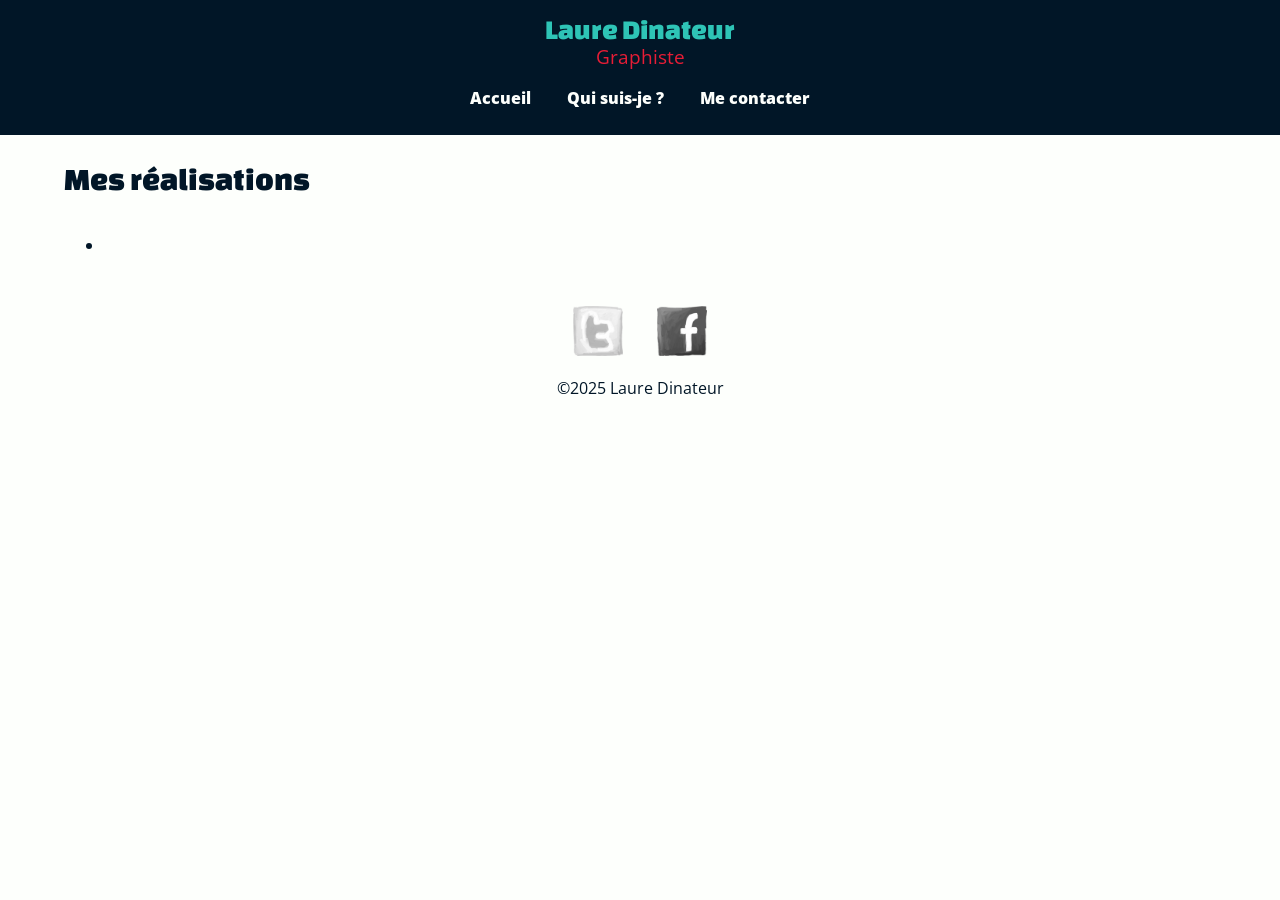
==== index.html @ f14798c4 "ajout page index.html" ====
<!DOCTYPE html>
<html lang="fr">
<head>
    <!-- Encodage des caractères de la page -->
    <meta charset="utf-8">
    <!-- Ajuste la taille de la page aux différents appareils : pc, mobiles, tablettes -->
    <meta name="viewport" content="width=device-width, initial-scale=1, shrink-to-fit=no">
    <!-- Titre de la page. Visible dans l'onglet du navigateur -->
    <title>Laure Dinateur - Graphiste</title>
    <!-- Auteur -->
    <meta name="author" content="Laure Dinateur">
    <!-- Icône de base du site : FAVICON -->
    <link rel="icon" type="image/x-icon" href="favicon.ico">
    <!-- CSS -->
    <link rel="stylesheet" href="css/main.css">
</head>
<body class="page-accueil">
<header>
    <a href="index.html" class="logo">
        <div class="nom">Laure Dinateur</div>
        <div class="metier">Graphiste</div>
    </a>
    <nav>
        <ul>
            <li class="hide actif"><a href="index.html">Accueil</a></li>
            <li><a href="">Qui suis-je ?</a></li>
            <li ><a href="contact.html">Me contacter</a></li>
        </ul>
    </nav>
</header>
<main>
    <h1>Mes réalisations</h1>
    <!-- ul>li>a>figure>img+figcaption -->
    <ul>
        <li><a href="">
            <figure><img src="" alt="">
                <figcaption></figcaption>
            </figure>
        </a></li>
    </ul>
</main>
<footer>
    <nav>
        <ul>
            <li>
                <a href="https://twitter.com/lauredi" target="_blank">
                    <img src="img/twitter-draw.png" alt="Ouvrir mon Twitter">
                </a>
            </li>
            <li>
                <a href="https://www.facebook.com/laure.dinateur" target="_blank">
                    <img src="img/facebook-draw.png" alt="Ouvrir mon Facebook">
                </a>
            </li>
        </ul>
    </nav>
    <div>&copy;2025 Laure Dinateur</div>
</footer>
</body>
</html>
---- css/main.css ----
/* changa-one-regular - latin */
@font-face {
    font-display: swap; /* Check https://developer.mozilla.org/en-US/docs/Web/CSS/@font-face/font-display for other options. */
    font-family: 'Changa One';
    font-style: normal;
    font-weight: 400;
    src: url('../fonts/changa-one-v20-latin-regular.woff2') format('woff2'); /* Chrome 36+, Opera 23+, Firefox 39+, Safari 12+, iOS 10+ */
}
/* open-sans-regular - latin */
@font-face {
    font-display: swap; /* Check https://developer.mozilla.org/en-US/docs/Web/CSS/@font-face/font-display for other options. */
    font-family: 'Open Sans';
    font-style: normal;
    font-weight: 400;
    src: url('../fonts/open-sans-v40-latin-regular.woff2') format('woff2'); /* Chrome 36+, Opera 23+, Firefox 39+, Safari 12+, iOS 10+ */
}

/* open-sans-italic - latin */
@font-face {
    font-display: swap; /* Check https://developer.mozilla.org/en-US/docs/Web/CSS/@font-face/font-display for other options. */
    font-family: 'Open Sans';
    font-style: italic;
    font-weight: 400;
    src: url('../fonts/open-sans-v40-latin-italic.woff2') format('woff2'); /* Chrome 36+, Opera 23+, Firefox 39+, Safari 12+, iOS 10+ */
}

/* open-sans-800 - latin */
@font-face {
    font-display: swap; /* Check https://developer.mozilla.org/en-US/docs/Web/CSS/@font-face/font-display for other options. */
    font-family: 'Open Sans';
    font-style: normal;
    font-weight: 800;
    src: url('../fonts/open-sans-v40-latin-800.woff2') format('woff2'); /* Chrome 36+, Opera 23+, Firefox 39+, Safari 12+, iOS 10+ */
}

* {
    box-sizing: border-box;
}

body {
    background-color: #fdfffc;
    color: #011627;
    font-size: 100%;
    line-height: 1.4;
    font-family: "Open Sans", sans-serif;
    font-weight: 400;
    margin: 0;
}

h1,
h2,
h3,
.nom {
    font-family: "Changa One", cursive;
    font-weight: 400;
}

h1 {
    font-size: 2rem;
    margin-bottom: 1em;
}

h2 {
    font-size: 1.5rem;
    margin-bottom: .75em;
}

p {
    line-height: 1.5;
}

a {
    color: #e71d36 ;
    text-decoration: none;
}

/* Entête du site et menu */
header {
    background-color: #011627;
    padding: 10px;
}

header .logo {
    text-align: center;
}

header .logo .nom {
    color: #2EC4B6;
    font-size: 1.75rem;
}

header .logo .metier {
    font-size: 1.2rem;
    margin-top: -5px;
}

header nav {
    text-align: center;
}

header nav ul {
    list-style-type: none; /* Supprime les puces */
    padding: 0; /* Supprimer la marge intérieure de gauche */
}

header nav li {
    display: inline-block;
    margin: 0 1em;
}

header nav ul li.accueil {
    display: none;
}

header nav a {
    color: #fdfffc;
    font-weight: 800;
}

header nav a:hover,
header nav a.actif {
    color: #2EC4B6;
}

/* Contenu principal */
main {
    padding: 0 5%;
}

/* Pied de page */
footer {
    text-align: center;
    margin: 50px 0;
}

footer nav ul {
    list-style-type: none;
    padding: 0;
}

footer nav li {
    display: inline-block;
    margin: 0 15px;
}

footer nav img {
    max-height: 50px;
    filter: grayscale(100%);
    transition: all 1s;
    animation: battements 1s infinite;
}

footer nav img:hover {
    filter: grayscale(0);
}

@keyframes battements {
    0% {
        transform: scale(1);
    }
    50% {
        transform: scale(1.1) rotate(-20deg);
    }
    100% {
        transform: scale(1);
    }
}
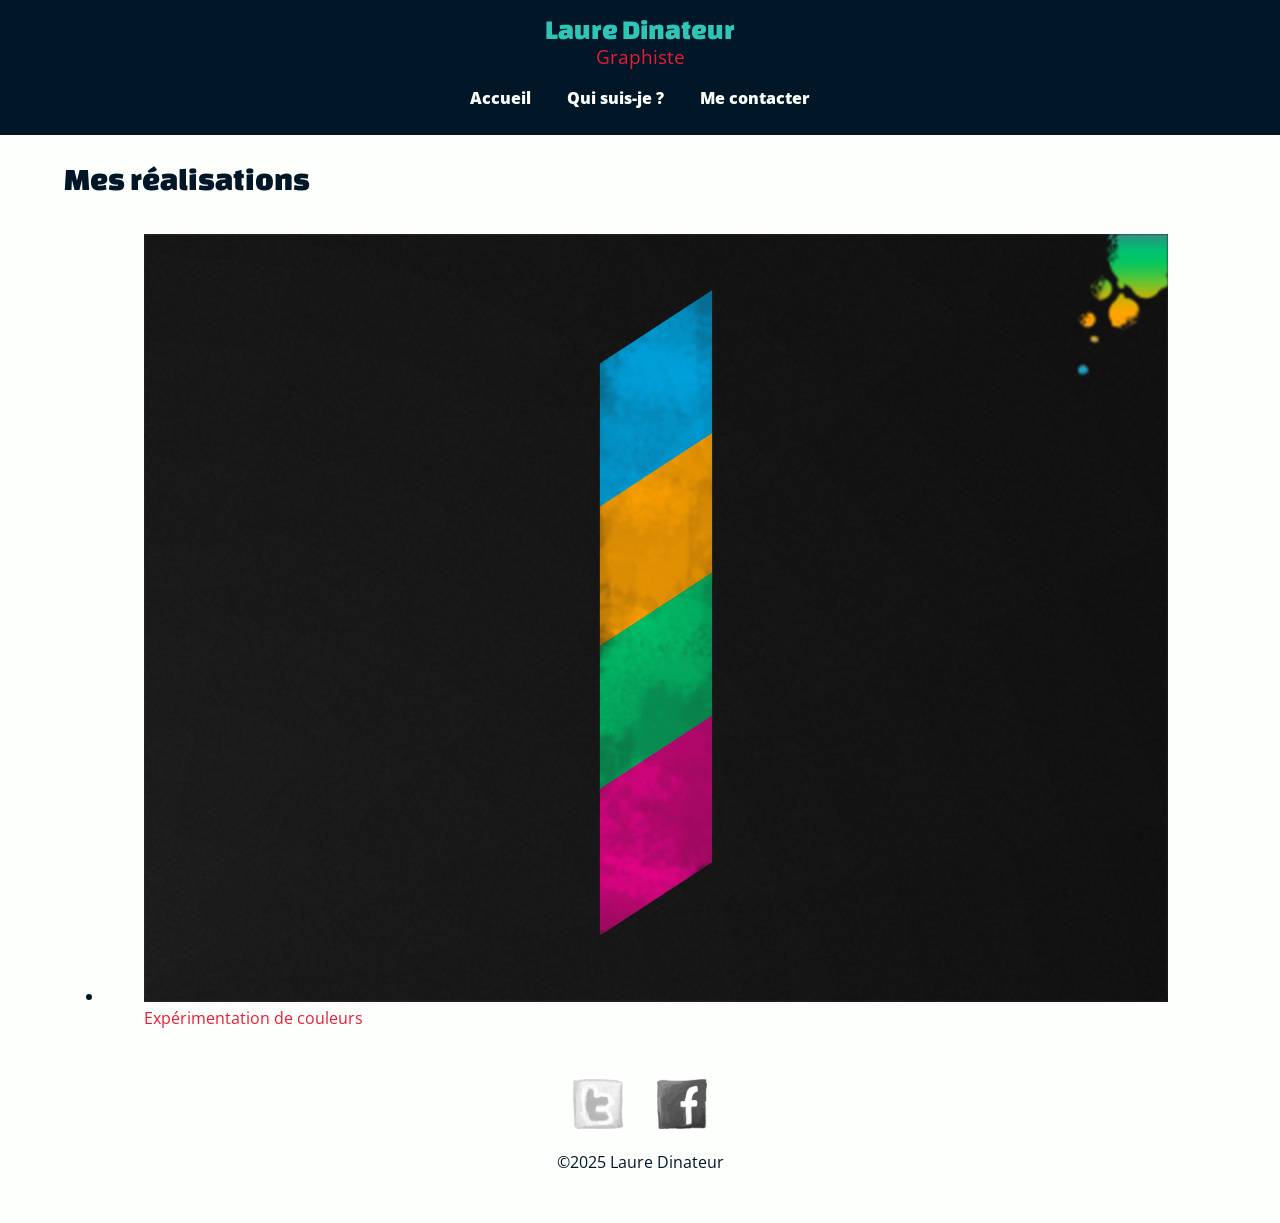
==== commit b0e8a5a4: "ajout 1er tableau" ====
--- a/index.html
+++ b/index.html
@@ -32,11 +32,14 @@
     <h1>Mes réalisations</h1>
     <!-- ul>li>a>figure>img+figcaption -->
     <ul>
-        <li><a href="">
-            <figure><img src="" alt="">
-                <figcaption></figcaption>
-            </figure>
-        </a></li>
+        <li>
+            <a href="img/numbers-01.jpg">
+                <figure>
+                    <img src="img/numbers-01.jpg" alt="Tableau le chiffre 1">
+                    <figcaption>Expérimentation de couleurs</figcaption>
+                </figure>
+            </a>
+        </li>
     </ul>
 </main>
 <footer>
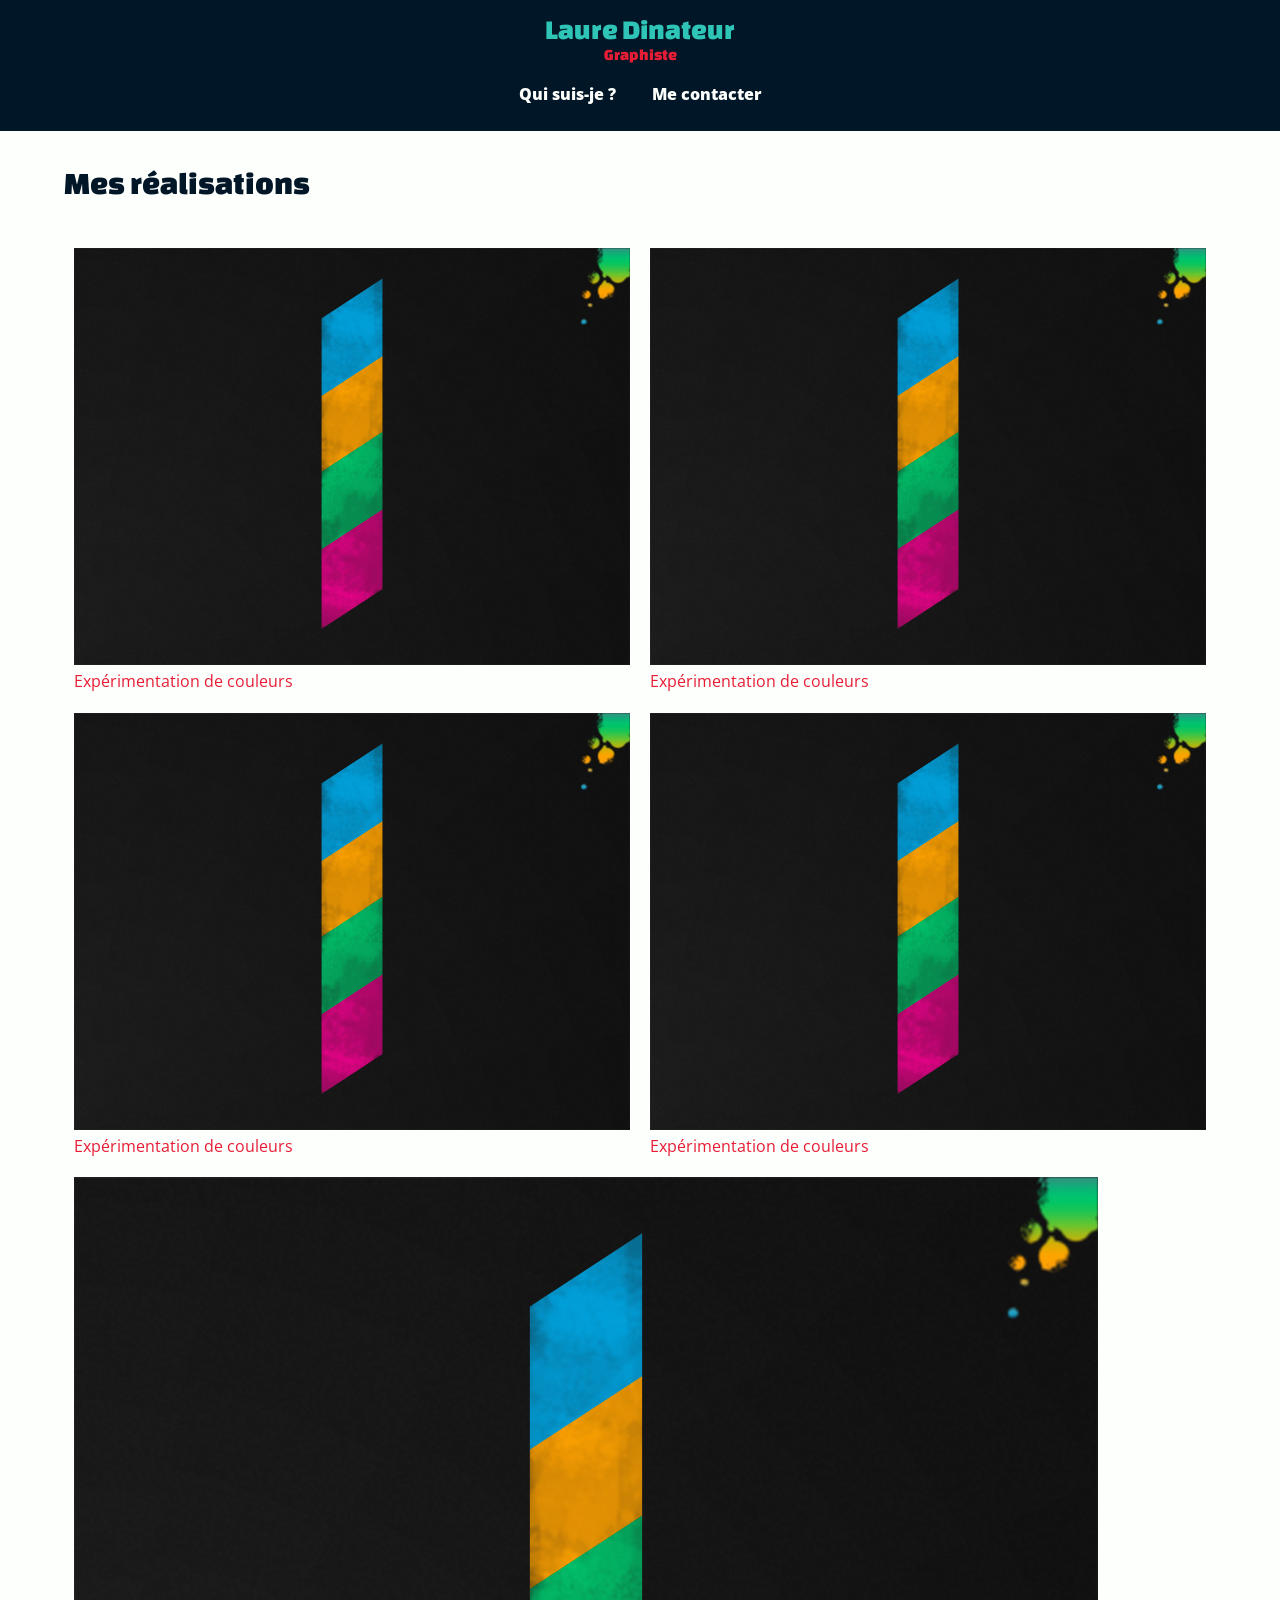
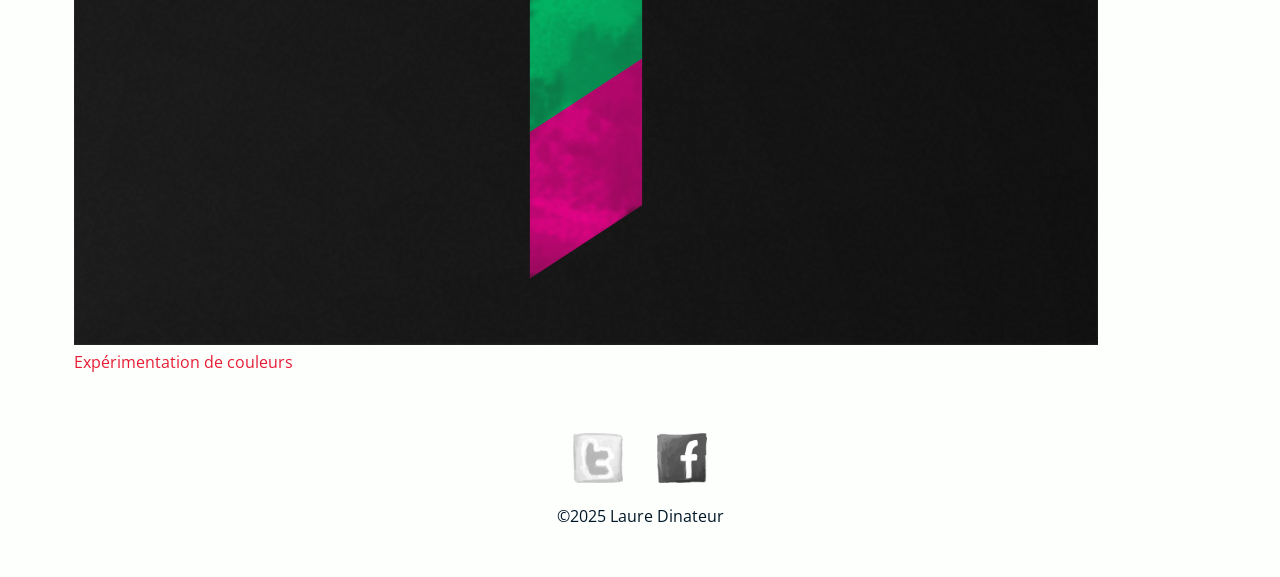
==== commit 7c45fee5: "ajout flex" ====
--- a/index.html
+++ b/index.html
@@ -31,7 +31,39 @@
 <main>
     <h1>Mes réalisations</h1>
     <!-- ul>li>a>figure>img+figcaption -->
-    <ul>
+    <ul class="realisations">
+        <li>
+            <a href="img/numbers-01.jpg">
+                <figure>
+                    <img src="img/numbers-01.jpg" alt="Tableau le chiffre 1">
+                    <figcaption>Expérimentation de couleurs</figcaption>
+                </figure>
+            </a>
+        </li>
+        <li>
+            <a href="img/numbers-01.jpg">
+                <figure>
+                    <img src="img/numbers-01.jpg" alt="Tableau le chiffre 1">
+                    <figcaption>Expérimentation de couleurs</figcaption>
+                </figure>
+            </a>
+        </li>
+        <li>
+            <a href="img/numbers-01.jpg">
+                <figure>
+                    <img src="img/numbers-01.jpg" alt="Tableau le chiffre 1">
+                    <figcaption>Expérimentation de couleurs</figcaption>
+                </figure>
+            </a>
+        </li>
+        <li>
+            <a href="img/numbers-01.jpg">
+                <figure>
+                    <img src="img/numbers-01.jpg" alt="Tableau le chiffre 1">
+                    <figcaption>Expérimentation de couleurs</figcaption>
+                </figure>
+            </a>
+        </li>
         <li>
             <a href="img/numbers-01.jpg">
                 <figure>
--- a/css/main.css
+++ b/css/main.css
@@ -6,6 +6,7 @@
     font-weight: 400;
     src: url('../fonts/changa-one-v20-latin-regular.woff2') format('woff2'); /* Chrome 36+, Opera 23+, Firefox 39+, Safari 12+, iOS 10+ */
 }
+
 /* open-sans-regular - latin */
 @font-face {
     font-display: swap; /* Check https://developer.mozilla.org/en-US/docs/Web/CSS/@font-face/font-display for other options. */
@@ -40,17 +41,23 @@
 body {
     background-color: #fdfffc;
     color: #011627;
-    font-size: 100%;
+    font-size: 1rem;
     line-height: 1.4;
     font-family: "Open Sans", sans-serif;
     font-weight: 400;
+    padding: 0;
     margin: 0;
+}
+
+img {
+    max-width: 100%;
+    height: auto;
 }
 
 h1,
 h2,
 h3,
-.nom {
+.logo {
     font-family: "Changa One", cursive;
     font-weight: 400;
 }
@@ -74,95 +81,172 @@
     text-decoration: none;
 }
 
-/* Entête du site et menu */
+/* Header */
 header {
     background-color: #011627;
     padding: 10px;
+    margin-bottom: 30px;
 }
 
 header .logo {
     text-align: center;
 }
 
-header .logo .nom {
-    color: #2EC4B6;
+header .nom {
+    color: #2ec4b6;
     font-size: 1.75rem;
 }
 
-header .logo .metier {
-    font-size: 1.2rem;
+header .metier {
     margin-top: -5px;
 }
 
+/* Menu navigation */
 header nav {
     text-align: center;
 }
 
 header nav ul {
-    list-style-type: none; /* Supprime les puces */
-    padding: 0; /* Supprimer la marge intérieure de gauche */
-}
-
-header nav li {
+    list-style-type: none;
+    padding: 0;
+}
+
+header nav ul li {
     display: inline-block;
     margin: 0 1em;
 }
 
-header nav ul li.accueil {
+header nav ul .hide {
     display: none;
 }
 
-header nav a {
+header nav ul li a {
     color: #fdfffc;
     font-weight: 800;
 }
 
-header nav a:hover,
-header nav a.actif {
-    color: #2EC4B6;
+/* Liens survolés et actifs en bleu */
+header nav ul li a:hover,
+header nav ul li.actif a
+{
+    color: #2ec4b6;
 }
 
 /* Contenu principal */
 main {
-    padding: 0 5%;
-}
-
-/* Pied de page */
+    padding: 0 5%; /* 5% à gauche et à droite */
+}
+
+/* Pied de page du site */
 footer {
     text-align: center;
-    margin: 50px 0;
+    margin: 50px 0; /* 50px en haut et en bas */
 }
 
 footer nav ul {
-    list-style-type: none;
-    padding: 0;
-}
-
-footer nav li {
+    list-style-type: none; /* On enlève les puces */
+    padding: 0; /* On enlève les marges intérieures */
+}
+
+footer nav ul li {
     display: inline-block;
     margin: 0 15px;
 }
 
-footer nav img {
-    max-height: 50px;
+footer nav ul li img {
+    width: 50px;
+    height: 50px;
     filter: grayscale(100%);
     transition: all 1s;
-    animation: battements 1s infinite;
-}
-
-footer nav img:hover {
+    animation: beat 1s infinite;
+}
+
+footer nav ul li img:hover {
     filter: grayscale(0);
-}
-
-@keyframes battements {
+    transform: rotate(-10deg);
+}
+
+/* Simule un battement de coeur */
+@keyframes beat {
     0% {
         transform: scale(1);
     }
     50% {
-        transform: scale(1.1) rotate(-20deg);
+        transform: scale(1.1);
     }
     100% {
         transform: scale(1);
     }
 }
 
+/* Page contact */
+.page-contact ul.contacts {
+    list-style-type: none;
+}
+
+.page-contact ul.contacts li {
+    margin-bottom: .5em;
+}
+
+.page-contact ul.contacts a {
+    padding-left: 30px;
+    background-image: url("../img/phone.png");
+    background-repeat: no-repeat;
+    background-size: 20px 20px; /* largeur hauteur */
+    background-position: 0 2px; /* position horizontale verticale */
+}
+
+/* Lien qui commence par "mailto" */
+.page-contact ul.contacts a[href^="mailto"] {
+    background-image: url("../img/mail.png");
+}
+
+/* Lien qui contient "twitter" */
+.page-contact ul.contacts a[href*="twitter"] {
+    background-image: url("../img/twitter.png");
+}
+
+/* Lien qui contient "facebook" */
+.page-contact ul.contacts a[href*="facebook"] {
+    background-image: url("../img/facebook.png");
+}
+
+/* Page accueil */
+
+/* Conteneur Flexbox */
+.page-accueil .realisations {
+    list-style-type: none;
+    padding: 0;
+    margin: 0;
+    display: flex; /* Acrive le Flexbox */
+    flex-wrap: wrap; /* Les éléments passent à la ligne si besoin */
+}
+
+/* Les éléments du conteneur Flexbox */
+.page-accueil .realisations li {
+    flex-basis: 50%; /* Largeur de base 50% */
+    flex-grow: 2; /* Prend 2 fois plus de place */
+    padding: 10px;
+}
+
+.page-accueil .realisations figure {
+    margin: 0;
+}
+
+
+
+
+
+
+
+
+
+
+
+
+
+
+
+
+
+
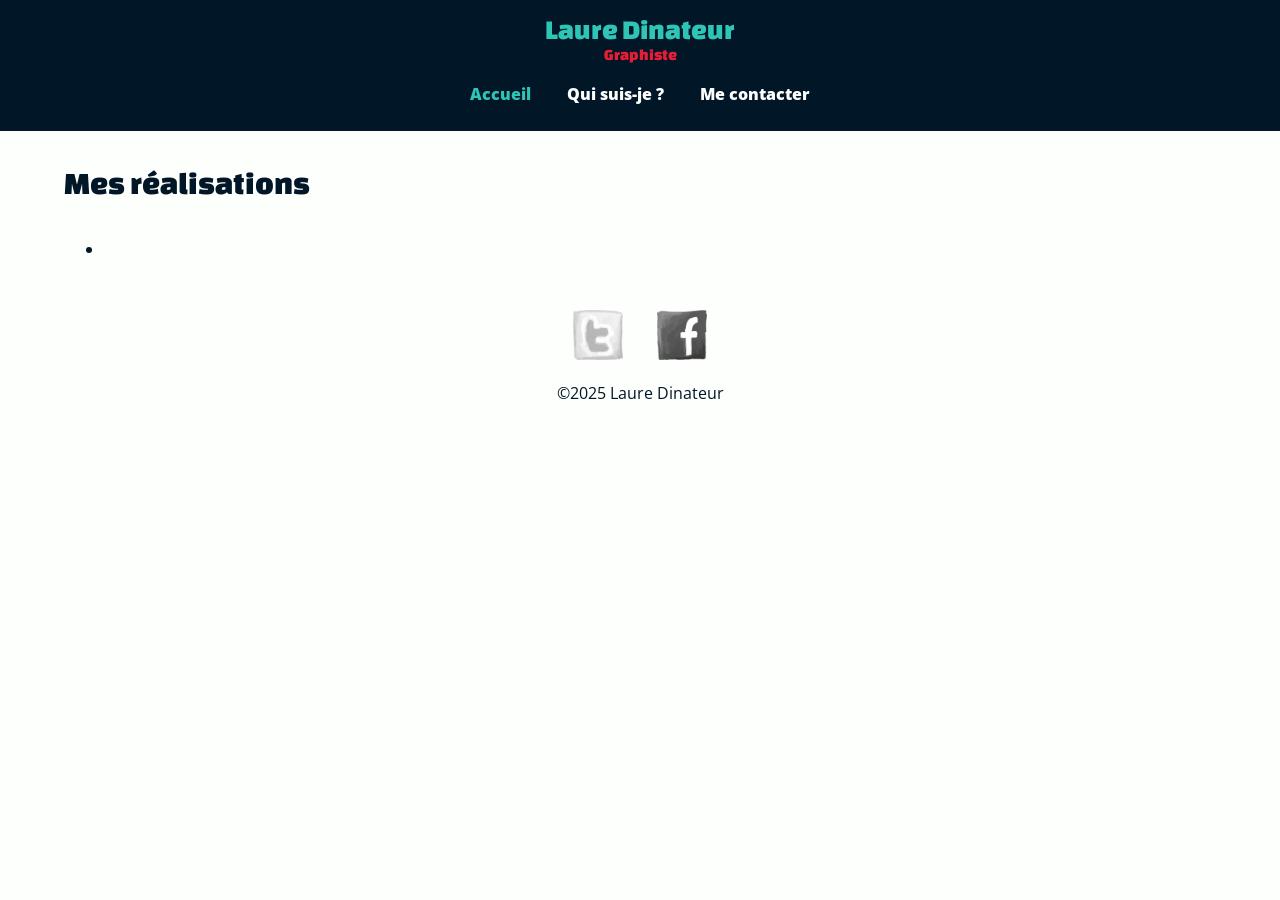
==== commit b77918ed: "création index et ajout tableaux" ====
--- a/index.html
+++ b/index.html
@@ -4,7 +4,8 @@
     <!-- Encodage des caractères de la page -->
     <meta charset="utf-8">
     <!-- Ajuste la taille de la page aux différents appareils : pc, mobiles, tablettes -->
-    <meta name="viewport" content="width=device-width, initial-scale=1, shrink-to-fit=no">
+    <meta name="viewport"
+          content="width=device-width, initial-scale=1, shrink-to-fit=no">
     <!-- Titre de la page. Visible dans l'onglet du navigateur -->
     <title>Laure Dinateur - Graphiste</title>
     <!-- Auteur -->
@@ -14,65 +15,35 @@
     <!-- CSS -->
     <link rel="stylesheet" href="css/main.css">
 </head>
-<body class="page-accueil">
+<body>
 <header>
     <a href="index.html" class="logo">
         <div class="nom">Laure Dinateur</div>
         <div class="metier">Graphiste</div>
     </a>
     <nav>
+        <!-- ul>li*3>a -->
         <ul>
-            <li class="hide actif"><a href="index.html">Accueil</a></li>
-            <li><a href="">Qui suis-je ?</a></li>
-            <li ><a href="contact.html">Me contacter</a></li>
+            <li class="accueil actif"><a href="index.html">Accueil</a></li>
+            <li><a href="informations.html">Qui suis-je ?</a></li>
+            <li><a href="contact.html">Me contacter</a></li>
         </ul>
     </nav>
 </header>
 <main>
     <h1>Mes réalisations</h1>
     <!-- ul>li>a>figure>img+figcaption -->
-    <ul class="realisations">
+    <ul>
         <li>
-            <a href="img/numbers-01.jpg">
+            <a href="">
                 <figure>
-                    <img src="img/numbers-01.jpg" alt="Tableau le chiffre 1">
-                    <figcaption>Expérimentation de couleurs</figcaption>
-                </figure>
-            </a>
-        </li>
-        <li>
-            <a href="img/numbers-01.jpg">
-                <figure>
-                    <img src="img/numbers-01.jpg" alt="Tableau le chiffre 1">
-                    <figcaption>Expérimentation de couleurs</figcaption>
-                </figure>
-            </a>
-        </li>
-        <li>
-            <a href="img/numbers-01.jpg">
-                <figure>
-                    <img src="img/numbers-01.jpg" alt="Tableau le chiffre 1">
-                    <figcaption>Expérimentation de couleurs</figcaption>
-                </figure>
-            </a>
-        </li>
-        <li>
-            <a href="img/numbers-01.jpg">
-                <figure>
-                    <img src="img/numbers-01.jpg" alt="Tableau le chiffre 1">
-                    <figcaption>Expérimentation de couleurs</figcaption>
-                </figure>
-            </a>
-        </li>
-        <li>
-            <a href="img/numbers-01.jpg">
-                <figure>
-                    <img src="img/numbers-01.jpg" alt="Tableau le chiffre 1">
-                    <figcaption>Expérimentation de couleurs</figcaption>
+                    <img src="" alt="">
+                    <figcaption></figcaption>
                 </figure>
             </a>
         </li>
     </ul>
+
 </main>
 <footer>
     <nav>
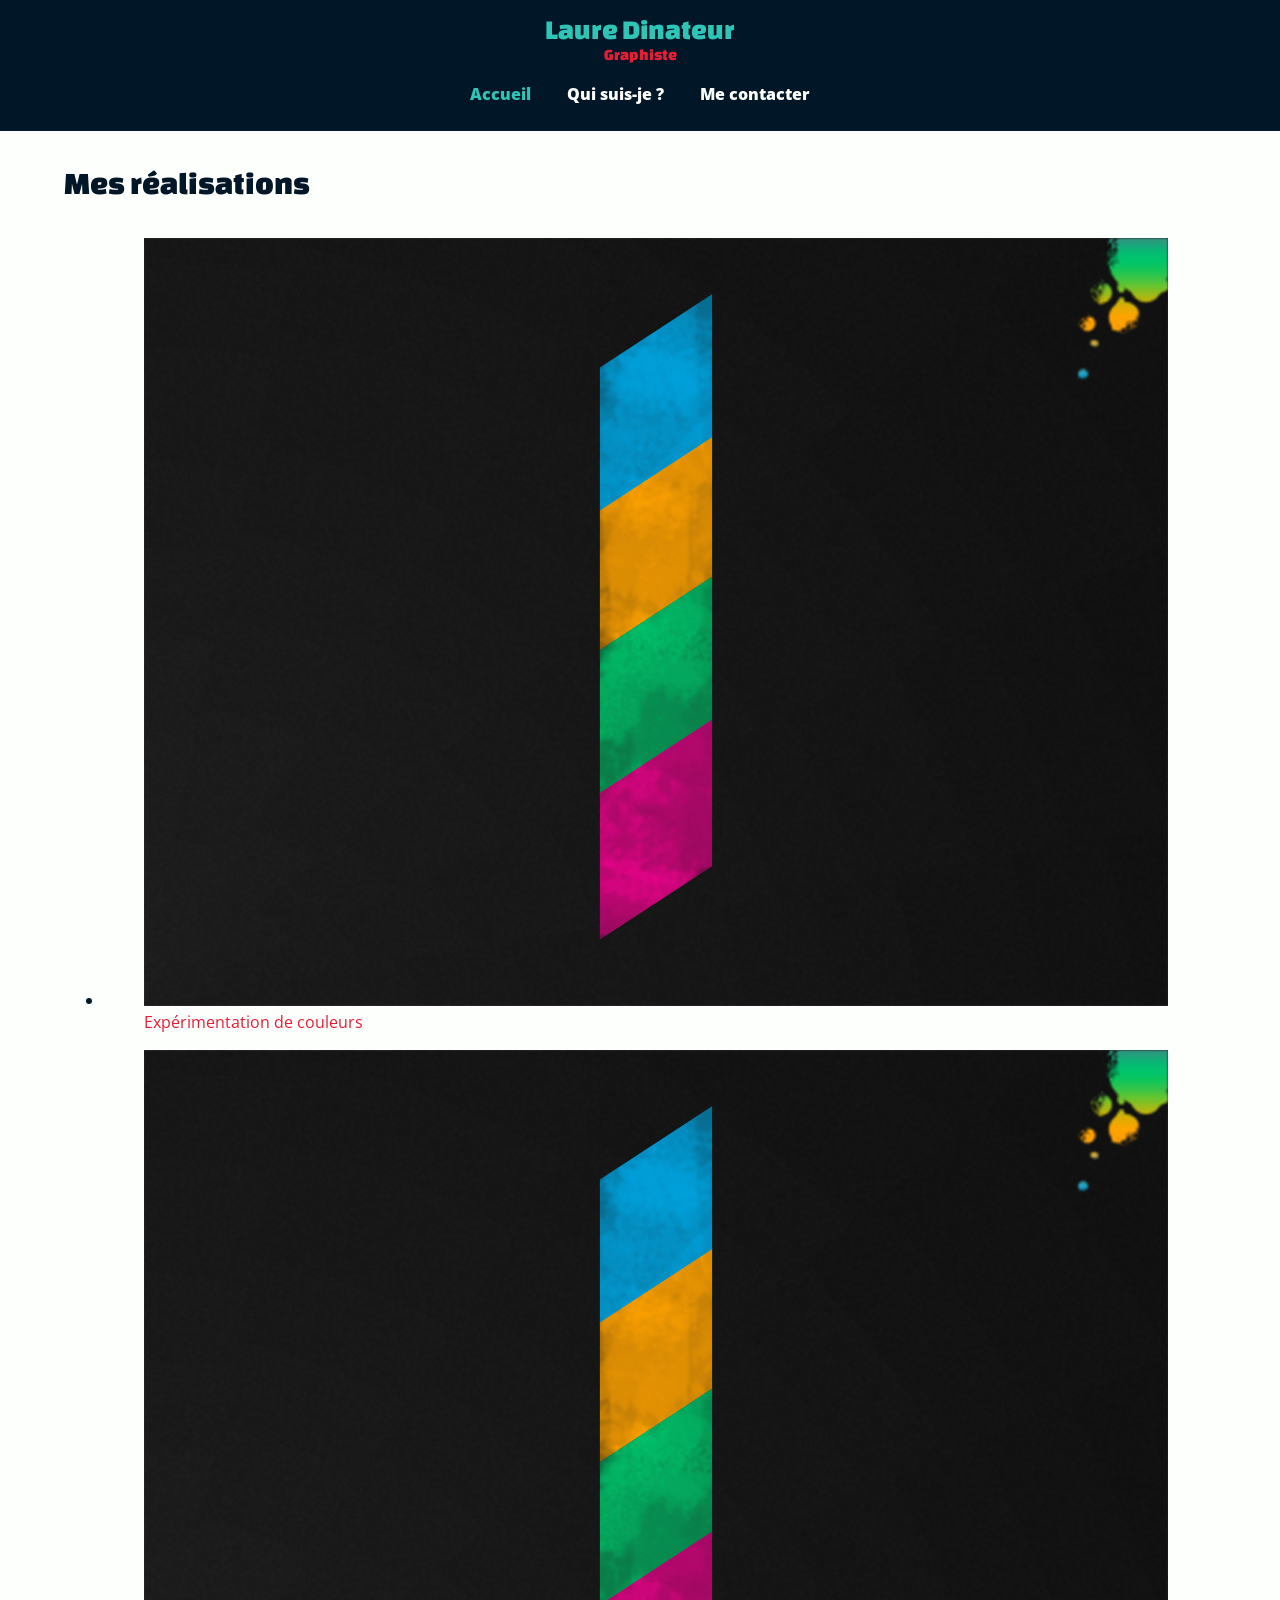
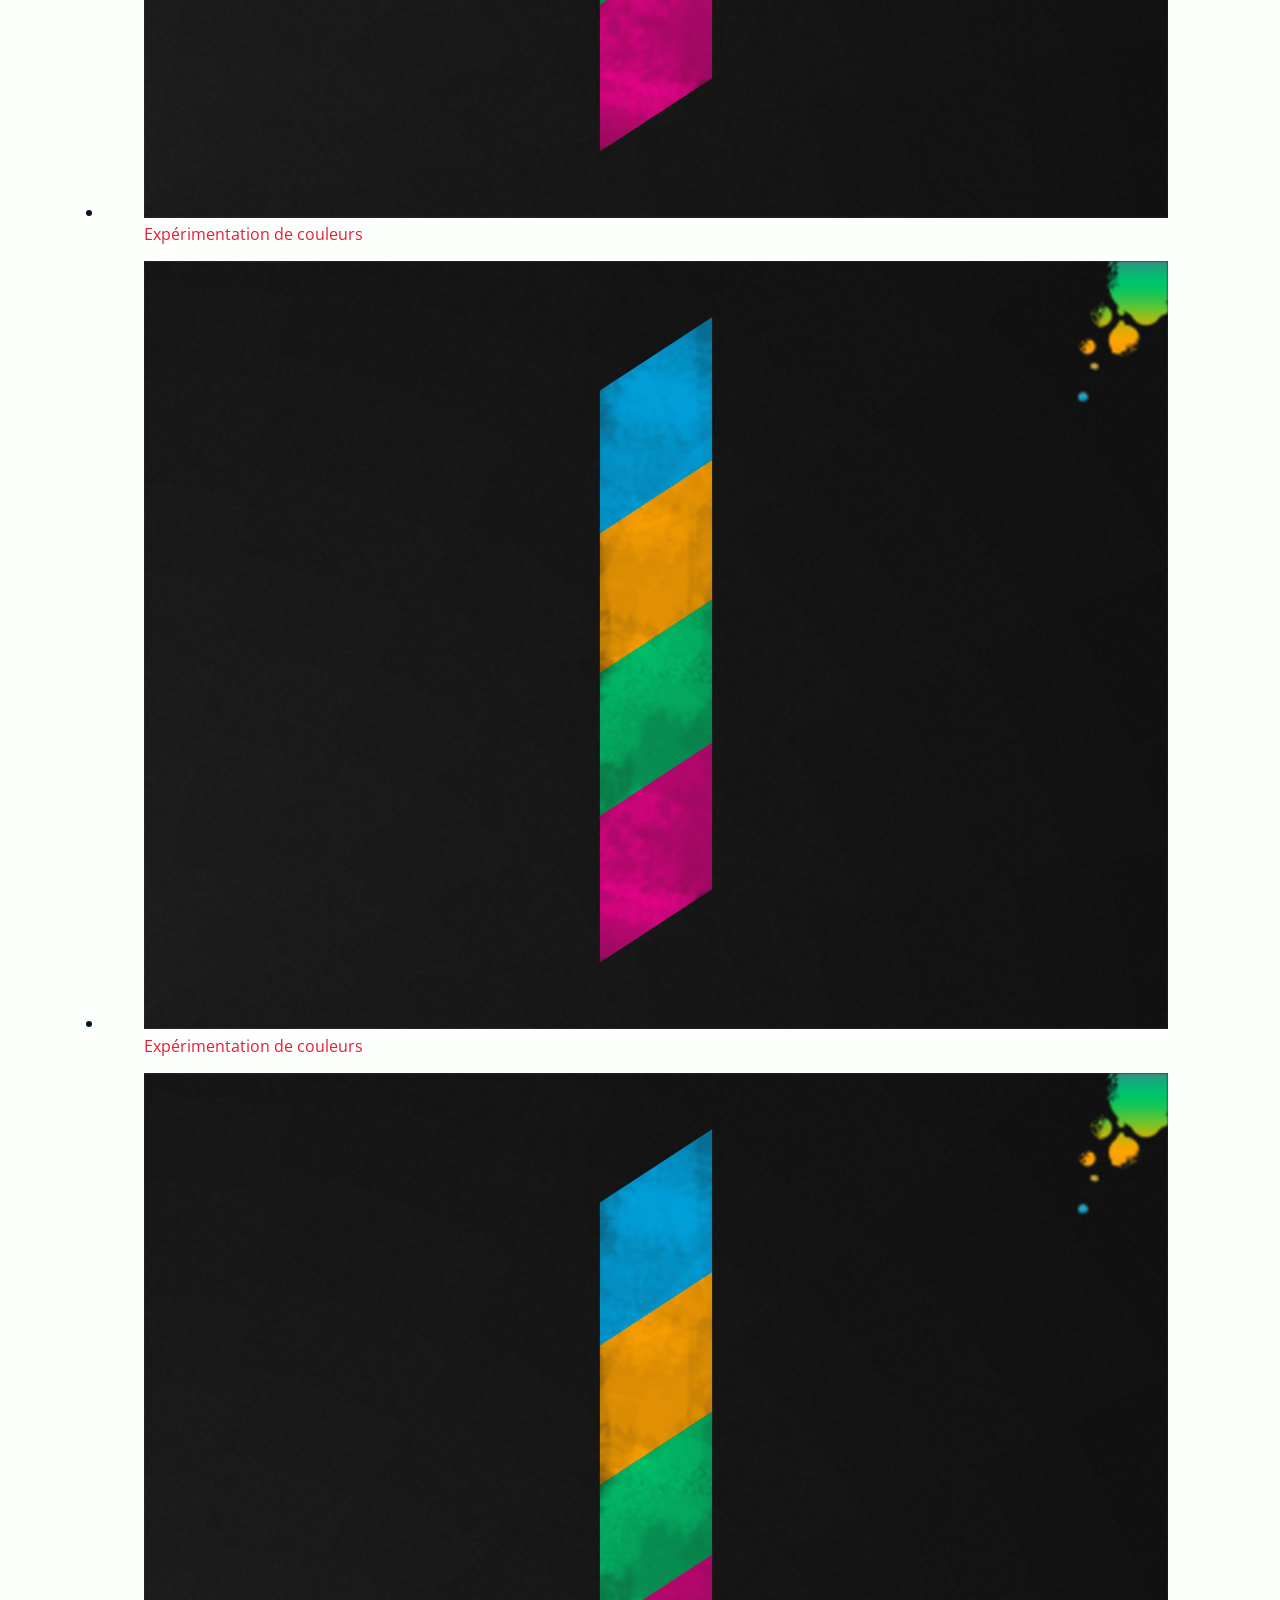
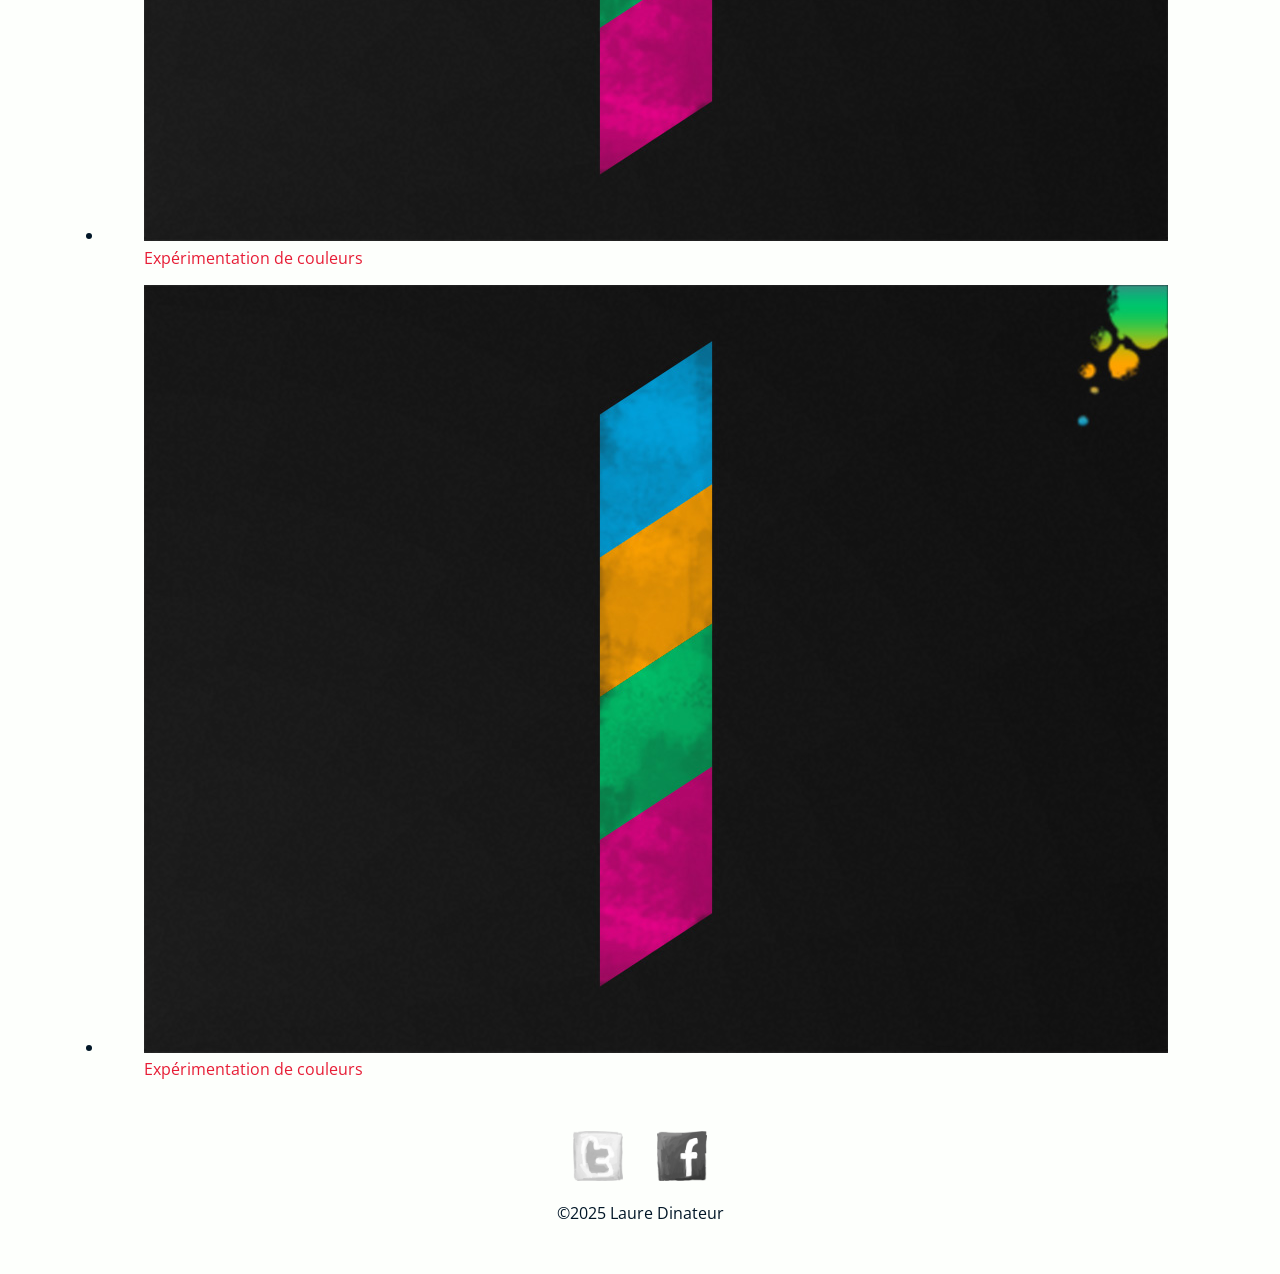
==== commit ea8ad2ce: "ajout tableaux" ====
--- a/index.html
+++ b/index.html
@@ -35,10 +35,42 @@
     <!-- ul>li>a>figure>img+figcaption -->
     <ul>
         <li>
-            <a href="">
+            <a href="img/numbers-01.jpg">
                 <figure>
-                    <img src="" alt="">
-                    <figcaption></figcaption>
+                    <img src="img/numbers-01.jpg" alt="Tableau le chiffre 1">
+                    <figcaption>Expérimentation de couleurs</figcaption>
+                </figure>
+            </a>
+        </li>
+        <li>
+            <a href="img/numbers-01.jpg">
+                <figure>
+                    <img src="img/numbers-01.jpg" alt="Tableau le chiffre 1">
+                    <figcaption>Expérimentation de couleurs</figcaption>
+                </figure>
+            </a>
+        </li>
+        <li>
+            <a href="img/numbers-01.jpg">
+                <figure>
+                    <img src="img/numbers-01.jpg" alt="Tableau le chiffre 1">
+                    <figcaption>Expérimentation de couleurs</figcaption>
+                </figure>
+            </a>
+        </li>
+        <li>
+            <a href="img/numbers-01.jpg">
+                <figure>
+                    <img src="img/numbers-01.jpg" alt="Tableau le chiffre 1">
+                    <figcaption>Expérimentation de couleurs</figcaption>
+                </figure>
+            </a>
+        </li>
+        <li>
+            <a href="img/numbers-01.jpg">
+                <figure>
+                    <img src="img/numbers-01.jpg" alt="Tableau le chiffre 1">
+                    <figcaption>Expérimentation de couleurs</figcaption>
                 </figure>
             </a>
         </li>
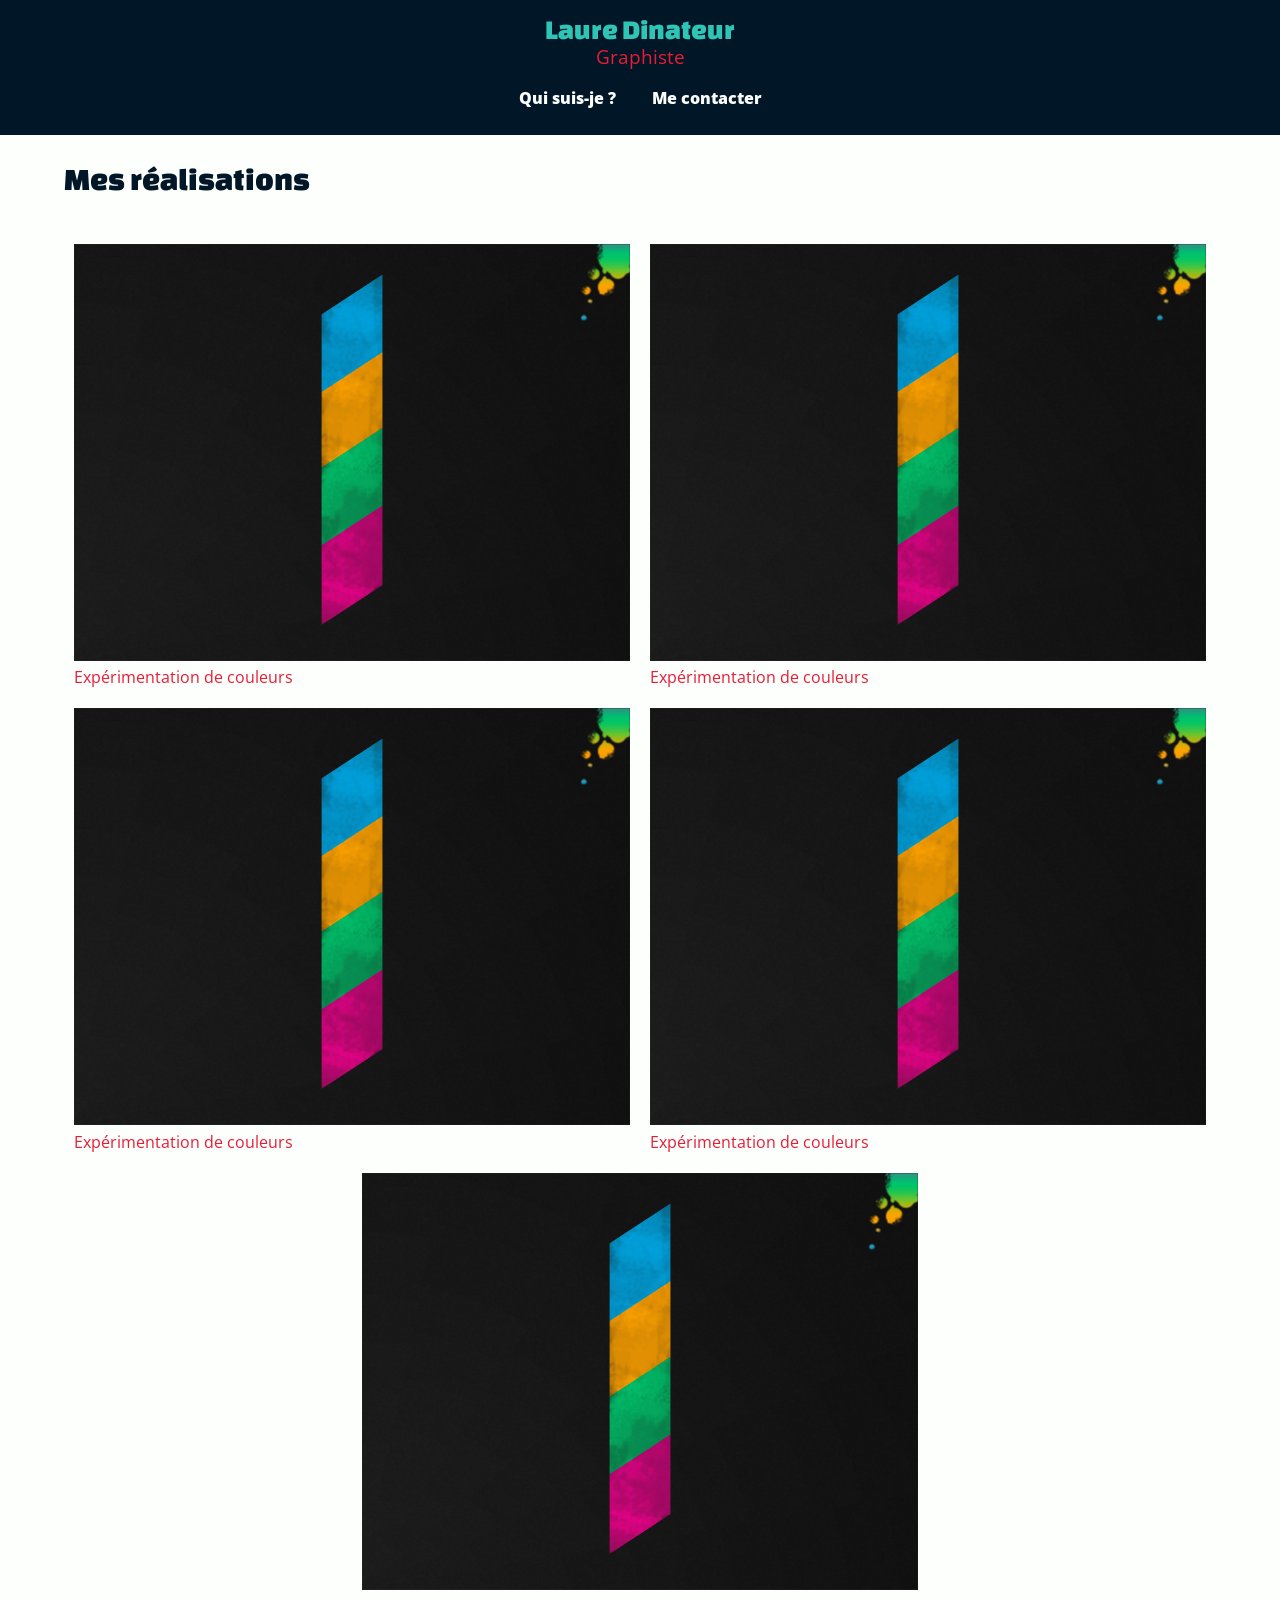
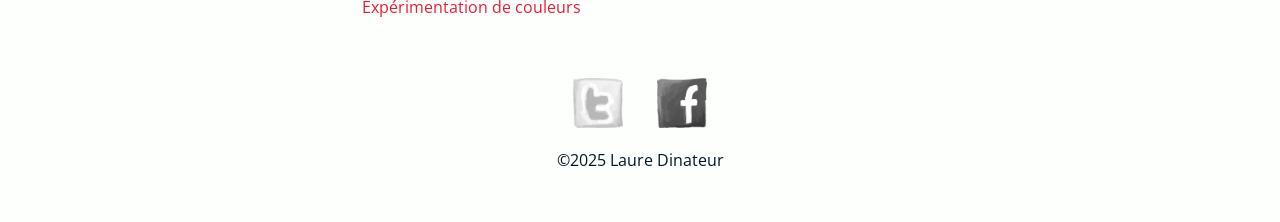
==== commit c331b743: "ajout flexbox" ====
--- a/index.html
+++ b/index.html
@@ -15,7 +15,7 @@
     <!-- CSS -->
     <link rel="stylesheet" href="css/main.css">
 </head>
-<body>
+<body class="page-index">
 <header>
     <a href="index.html" class="logo">
         <div class="nom">Laure Dinateur</div>
@@ -33,7 +33,7 @@
 <main>
     <h1>Mes réalisations</h1>
     <!-- ul>li>a>figure>img+figcaption -->
-    <ul>
+    <ul class="realisations">
         <li>
             <a href="img/numbers-01.jpg">
                 <figure>
--- a/css/main.css
+++ b/css/main.css
@@ -6,7 +6,6 @@
     font-weight: 400;
     src: url('../fonts/changa-one-v20-latin-regular.woff2') format('woff2'); /* Chrome 36+, Opera 23+, Firefox 39+, Safari 12+, iOS 10+ */
 }
-
 /* open-sans-regular - latin */
 @font-face {
     font-display: swap; /* Check https://developer.mozilla.org/en-US/docs/Web/CSS/@font-face/font-display for other options. */
@@ -41,11 +40,10 @@
 body {
     background-color: #fdfffc;
     color: #011627;
-    font-size: 1rem;
+    font-size: 100%;
     line-height: 1.4;
     font-family: "Open Sans", sans-serif;
     font-weight: 400;
-    padding: 0;
     margin: 0;
 }
 
@@ -57,7 +55,7 @@
 h1,
 h2,
 h3,
-.logo {
+.nom {
     font-family: "Changa One", cursive;
     font-weight: 400;
 }
@@ -81,172 +79,116 @@
     text-decoration: none;
 }
 
-/* Header */
+/* Entête du site et menu */
 header {
     background-color: #011627;
     padding: 10px;
-    margin-bottom: 30px;
 }
 
 header .logo {
     text-align: center;
 }
 
-header .nom {
-    color: #2ec4b6;
+header .logo .nom {
+    color: #2EC4B6;
     font-size: 1.75rem;
 }
 
-header .metier {
+header .logo .metier {
+    font-size: 1.2rem;
     margin-top: -5px;
 }
 
-/* Menu navigation */
 header nav {
     text-align: center;
 }
 
 header nav ul {
+    list-style-type: none; /* Supprime les puces */
+    padding: 0; /* Supprimer la marge intérieure de gauche */
+}
+
+header nav li {
+    display: inline-block;
+    margin: 0 1em;
+}
+
+header nav ul li.accueil {
+    display: none;
+}
+
+header nav a {
+    color: #fdfffc;
+    font-weight: 800;
+}
+
+header nav a:hover,
+header nav a.actif {
+    color: #2EC4B6;
+}
+
+/* Contenu principal */
+main {
+    padding: 0 5%;
+}
+
+/* Pied de page */
+footer {
+    text-align: center;
+    margin: 50px 0;
+}
+
+footer nav ul {
     list-style-type: none;
     padding: 0;
 }
 
-header nav ul li {
-    display: inline-block;
-    margin: 0 1em;
-}
-
-header nav ul .hide {
-    display: none;
-}
-
-header nav ul li a {
-    color: #fdfffc;
-    font-weight: 800;
-}
-
-/* Liens survolés et actifs en bleu */
-header nav ul li a:hover,
-header nav ul li.actif a
-{
-    color: #2ec4b6;
-}
-
-/* Contenu principal */
-main {
-    padding: 0 5%; /* 5% à gauche et à droite */
-}
-
-/* Pied de page du site */
-footer {
-    text-align: center;
-    margin: 50px 0; /* 50px en haut et en bas */
-}
-
-footer nav ul {
-    list-style-type: none; /* On enlève les puces */
-    padding: 0; /* On enlève les marges intérieures */
-}
-
-footer nav ul li {
+footer nav li {
     display: inline-block;
     margin: 0 15px;
 }
 
-footer nav ul li img {
-    width: 50px;
-    height: 50px;
+footer nav img {
+    max-height: 50px;
     filter: grayscale(100%);
     transition: all 1s;
-    animation: beat 1s infinite;
+    animation: battements 1s infinite;
 }
 
-footer nav ul li img:hover {
+footer nav img:hover {
     filter: grayscale(0);
-    transform: rotate(-10deg);
 }
 
-/* Simule un battement de coeur */
-@keyframes beat {
+@keyframes battements {
     0% {
         transform: scale(1);
     }
     50% {
-        transform: scale(1.1);
+        transform: scale(1.1) rotate(-20deg);
     }
     100% {
         transform: scale(1);
     }
 }
 
-/* Page contact */
-.page-contact ul.contacts {
+/* Page index */
+
+/* Container Flexbox */
+.page-index .realisations {
+    display: flex;
+    flex-wrap: wrap;
+    justify-content: center;
     list-style-type: none;
+    margin: 0;
+    padding: 0;
 }
-
-.page-contact ul.contacts li {
-    margin-bottom: .5em;
-}
-
-.page-contact ul.contacts a {
-    padding-left: 30px;
-    background-image: url("../img/phone.png");
-    background-repeat: no-repeat;
-    background-size: 20px 20px; /* largeur hauteur */
-    background-position: 0 2px; /* position horizontale verticale */
-}
-
-/* Lien qui commence par "mailto" */
-.page-contact ul.contacts a[href^="mailto"] {
-    background-image: url("../img/mail.png");
-}
-
-/* Lien qui contient "twitter" */
-.page-contact ul.contacts a[href*="twitter"] {
-    background-image: url("../img/twitter.png");
-}
-
-/* Lien qui contient "facebook" */
-.page-contact ul.contacts a[href*="facebook"] {
-    background-image: url("../img/facebook.png");
-}
-
-/* Page accueil */
-
-/* Conteneur Flexbox */
-.page-accueil .realisations {
-    list-style-type: none;
-    padding: 0;
-    margin: 0;
-    display: flex; /* Acrive le Flexbox */
-    flex-wrap: wrap; /* Les éléments passent à la ligne si besoin */
-}
-
-/* Les éléments du conteneur Flexbox */
-.page-accueil .realisations li {
-    flex-basis: 50%; /* Largeur de base 50% */
-    flex-grow: 2; /* Prend 2 fois plus de place */
+/* Elements Flexbox */
+.page-index .realisations li {
+    max-width: 50%;
     padding: 10px;
 }
 
-.page-accueil .realisations figure {
+/* Suppression des marges par défaut des figures */
+.page-index .realisations figure {
     margin: 0;
 }
-
-
-
-
-
-
-
-
-
-
-
-
-
-
-
-
-
-
